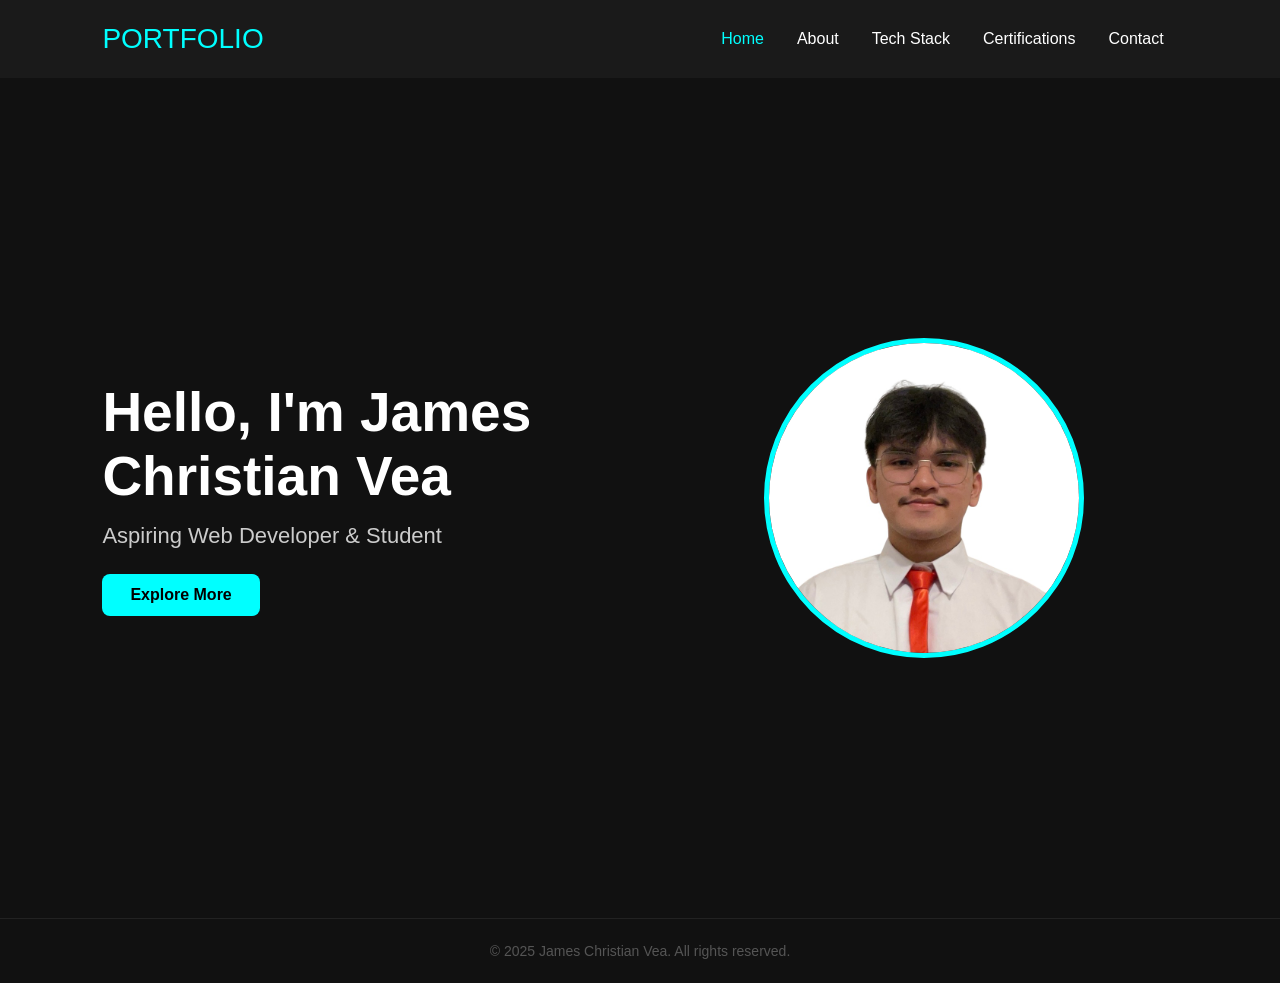
==== index.html @ eb814dc8 "css changes" ====
<!DOCTYPE html>
<html lang="en">
<head>
<meta charset="UTF-8">
<meta name="viewport" content="width=device-width, initial-scale=1.0">
<title>James Christian Vea | Home</title>
<style>
*{margin:0;padding:0;box-sizing:border-box;font-family:Arial,Helvetica,sans-serif}
body{background:#111;color:white;overflow-x:hidden}

body{animation:pageFadeIn 0.5s ease forwards}
@keyframes pageFadeIn{
  from{opacity:0;transform:translateY(24px)}
  to{opacity:1;transform:translateY(0)}
}
body.fade-out{animation:pageFadeOut 0.35s ease forwards}
@keyframes pageFadeOut{
  from{opacity:1;transform:translateY(0)}
  to{opacity:0;transform:translateY(-16px)}
}

nav{width:100%;background:#1a1a1a;padding:20px 8%;display:flex;justify-content:space-between;align-items:center;flex-wrap:wrap;position:sticky;top:0;z-index:1000}
.logo{color:cyan;font-size:28px;text-decoration:none}
nav ul{display:flex;gap:5px;list-style:none;flex-wrap:wrap}
nav ul li a{display:block;color:white;text-decoration:none;font-size:16px;padding:10px 14px;border-radius:6px;transition:color 0.3s}
nav ul li a:hover,nav ul li a.active{color:cyan}
.page{min-height:calc(100vh - 80px);padding:60px 8%}
.hero{min-height:80vh;display:flex;justify-content:center;align-items:center;gap:60px;flex-wrap:wrap}
.hero-text{flex:1;min-width:300px}
.hero-text h1{font-size:55px;margin-bottom:15px}
.hero-text p{font-size:22px;color:#ccc}
.hero-image{flex:1;display:flex;justify-content:center;min-width:300px}
.hero-image img{width:320px;max-width:100%;border-radius:50%;border:5px solid cyan;object-fit:cover}
.btn{display:inline-block;margin-top:25px;padding:12px 28px;border:none;border-radius:8px;background:cyan;color:black;font-weight:bold;font-size:16px;cursor:pointer;text-decoration:none;transition:transform 0.3s}
.btn:hover{transform:scale(1.05)}
footer{text-align:center;padding:24px 8%;font-size:14px;color:#555;border-top:1px solid #222}
@media(max-width:992px){.hero{gap:40px}.hero-text h1{font-size:45px}}
@media(max-width:768px){nav{flex-direction:column;gap:15px}nav ul{justify-content:center}.hero{text-align:center;flex-direction:column}.hero-text h1{font-size:38px}.hero-text p{font-size:18px}.hero-image img{width:250px}}
@media(max-width:480px){nav{padding:20px}.logo{font-size:22px}nav ul{gap:5px}nav ul li a{font-size:14px;padding:8px 10px}.hero-text h1{font-size:30px}.hero-text p{font-size:16px}}
#particle-bg { position: fixed; top: 0; left: 0; width: 100%; height: 100%; z-index: 0; pointer-events: none; }
nav, main, footer { position: relative; z-index: 1; }
</style>
</head>
<body>

<nav>
  <a href="index.html" class="logo">PORTFOLIO</a>
  <ul>
    <li><a href="index.html" class="active">Home</a></li>
    <li><a href="about.html">About</a></li>
    <li><a href="techstack.html">Tech Stack</a></li>
    <li><a href="certifications.html">Certifications</a></li>
    <li><a href="contacts.html">Contact</a></li>
  </ul>
</nav>

<main class="page">
  <div class="hero">
    <div class="hero-text">
      <h1>Hello, I'm James Christian Vea</h1>
      <p>Aspiring Web Developer &amp; Student</p>
      <a href="about.html" class="btn nav-link">Explore More</a>
    </div>
    <div class="hero-image">
      <img src="pogi.jpeg" alt="James Christian Vea">
    </div>
  </div>
</main>

<footer>
  <p>&copy; 2025 James Christian Vea. All rights reserved.</p>
</footer>

<script>
document.querySelectorAll('a[href]').forEach(function(link) {
  var href = link.getAttribute('href');
  if (!href || href.startsWith('#') || href.startsWith('http') || href.startsWith('mailto')) return;
  link.addEventListener('click', function(e) {
    e.preventDefault();
    document.body.classList.add('fade-out');
    setTimeout(function() { window.location.href = href; }, 350);
  });
});
</script>
<script src="background.js"></script>
</body>
</html>
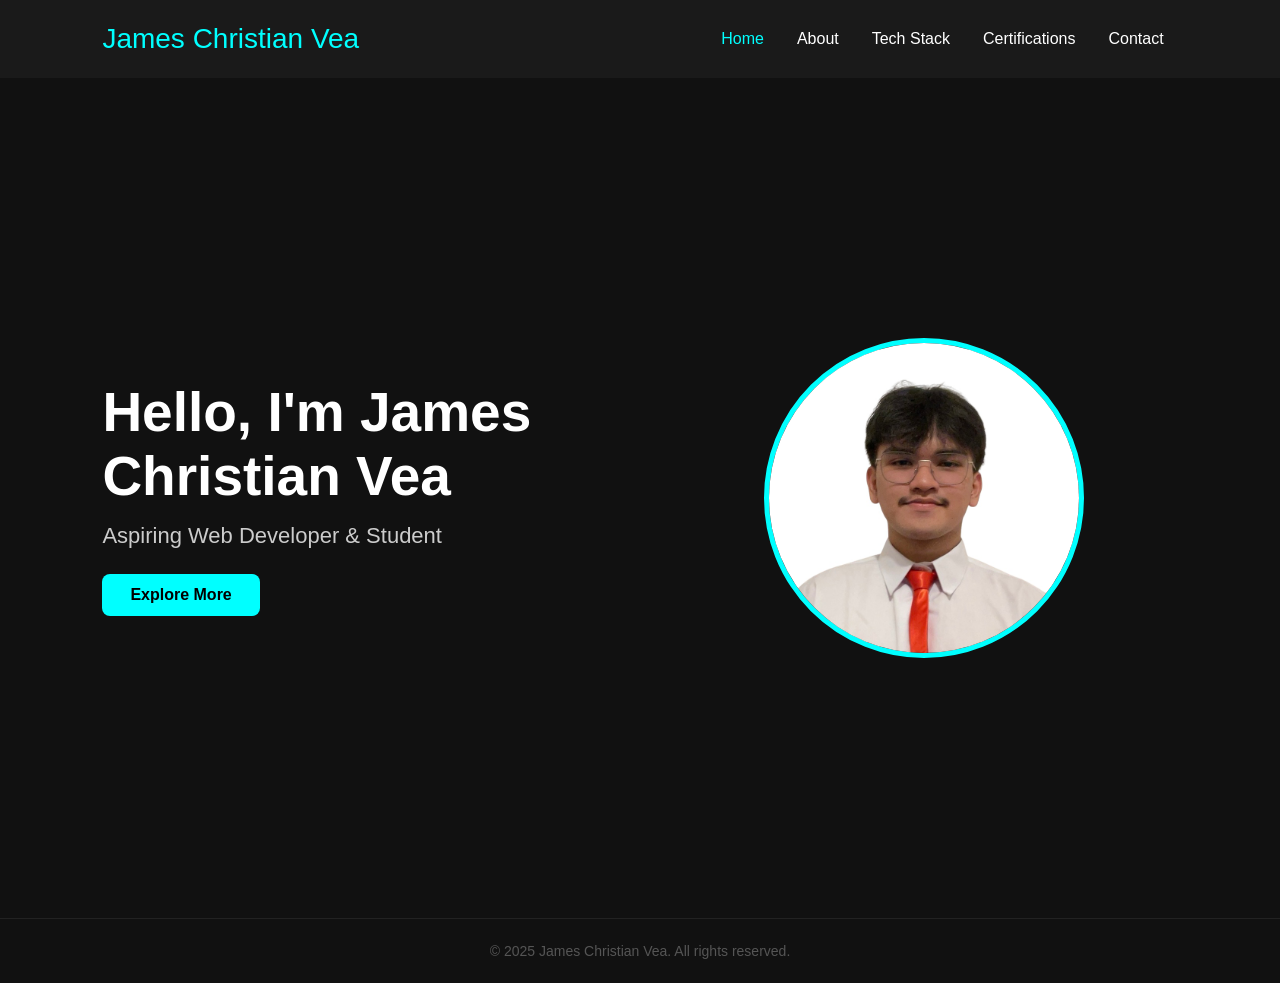
==== commit 424478be: "Logo change" ====
--- a/index.html
+++ b/index.html
@@ -44,7 +44,7 @@
 <body>
 
 <nav>
-  <a href="index.html" class="logo">PORTFOLIO</a>
+  <a href="index.html" class="logo">James Christian Vea</a>
   <ul>
     <li><a href="index.html" class="active">Home</a></li>
     <li><a href="about.html">About</a></li>
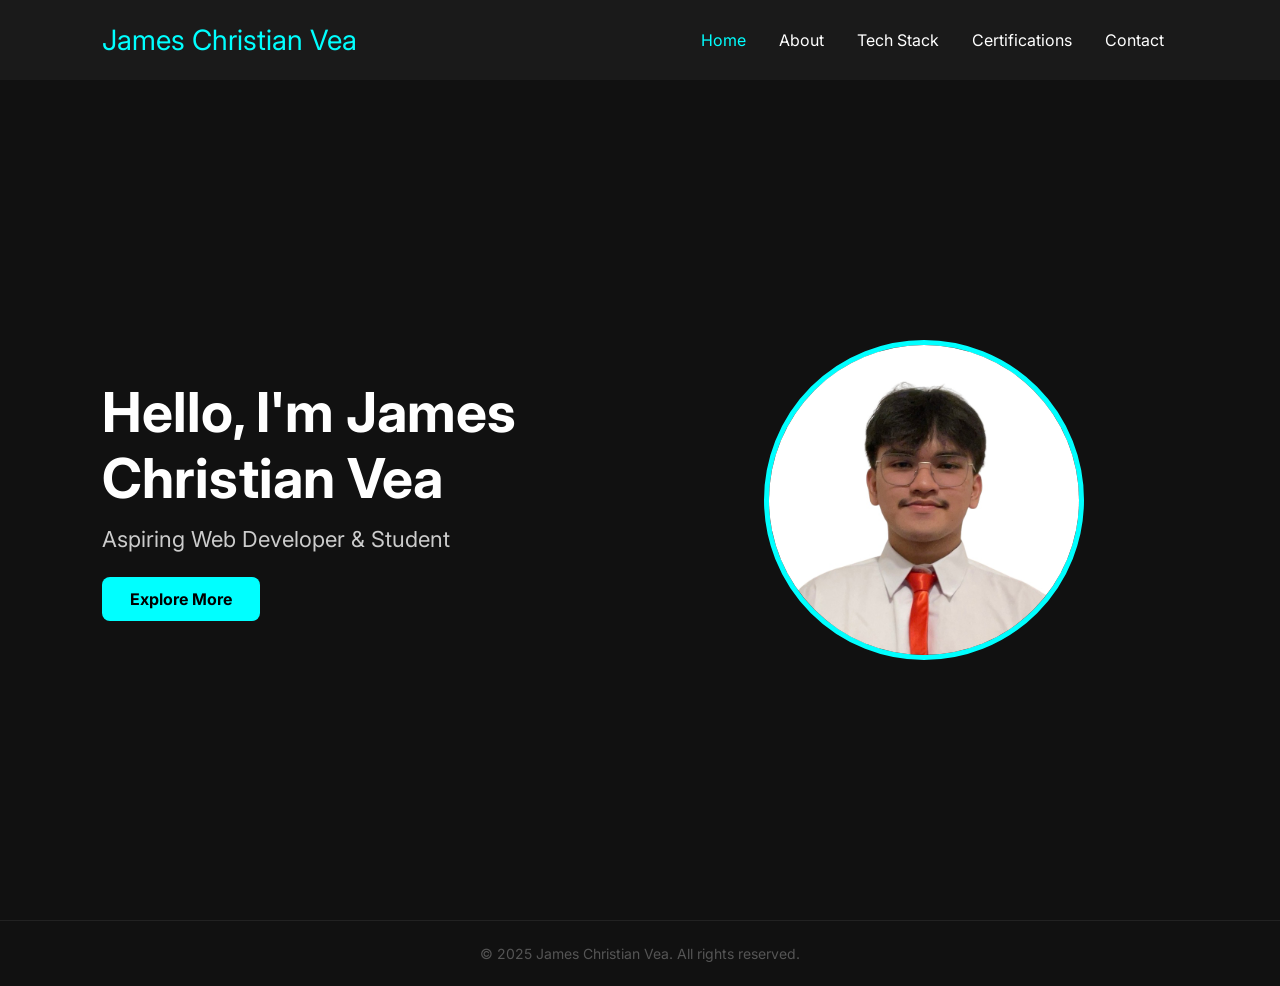
==== commit 7a7aa4aa: "changes the whole code" ====
--- a/index.html
+++ b/index.html
@@ -1,87 +1,42 @@
 <!DOCTYPE html>
 <html lang="en">
 <head>
-<meta charset="UTF-8">
-<meta name="viewport" content="width=device-width, initial-scale=1.0">
-<title>James Christian Vea | Home</title>
-<style>
-*{margin:0;padding:0;box-sizing:border-box;font-family:Arial,Helvetica,sans-serif}
-body{background:#111;color:white;overflow-x:hidden}
-
-body{animation:pageFadeIn 0.5s ease forwards}
-@keyframes pageFadeIn{
-  from{opacity:0;transform:translateY(24px)}
-  to{opacity:1;transform:translateY(0)}
-}
-body.fade-out{animation:pageFadeOut 0.35s ease forwards}
-@keyframes pageFadeOut{
-  from{opacity:1;transform:translateY(0)}
-  to{opacity:0;transform:translateY(-16px)}
-}
-
-nav{width:100%;background:#1a1a1a;padding:20px 8%;display:flex;justify-content:space-between;align-items:center;flex-wrap:wrap;position:sticky;top:0;z-index:1000}
-.logo{color:cyan;font-size:28px;text-decoration:none}
-nav ul{display:flex;gap:5px;list-style:none;flex-wrap:wrap}
-nav ul li a{display:block;color:white;text-decoration:none;font-size:16px;padding:10px 14px;border-radius:6px;transition:color 0.3s}
-nav ul li a:hover,nav ul li a.active{color:cyan}
-.page{min-height:calc(100vh - 80px);padding:60px 8%}
-.hero{min-height:80vh;display:flex;justify-content:center;align-items:center;gap:60px;flex-wrap:wrap}
-.hero-text{flex:1;min-width:300px}
-.hero-text h1{font-size:55px;margin-bottom:15px}
-.hero-text p{font-size:22px;color:#ccc}
-.hero-image{flex:1;display:flex;justify-content:center;min-width:300px}
-.hero-image img{width:320px;max-width:100%;border-radius:50%;border:5px solid cyan;object-fit:cover}
-.btn{display:inline-block;margin-top:25px;padding:12px 28px;border:none;border-radius:8px;background:cyan;color:black;font-weight:bold;font-size:16px;cursor:pointer;text-decoration:none;transition:transform 0.3s}
-.btn:hover{transform:scale(1.05)}
-footer{text-align:center;padding:24px 8%;font-size:14px;color:#555;border-top:1px solid #222}
-@media(max-width:992px){.hero{gap:40px}.hero-text h1{font-size:45px}}
-@media(max-width:768px){nav{flex-direction:column;gap:15px}nav ul{justify-content:center}.hero{text-align:center;flex-direction:column}.hero-text h1{font-size:38px}.hero-text p{font-size:18px}.hero-image img{width:250px}}
-@media(max-width:480px){nav{padding:20px}.logo{font-size:22px}nav ul{gap:5px}nav ul li a{font-size:14px;padding:8px 10px}.hero-text h1{font-size:30px}.hero-text p{font-size:16px}}
-#particle-bg { position: fixed; top: 0; left: 0; width: 100%; height: 100%; z-index: 0; pointer-events: none; }
-nav, main, footer { position: relative; z-index: 1; }
-</style>
+    <meta charset="UTF-8">
+    <meta name="viewport" content="width=device-width, initial-scale=1.0">
+    <title>James Christian Vea | Home</title>
+    <link rel="stylesheet" href="index.css">
 </head>
 <body>
 
 <nav>
-  <a href="index.html" class="logo">James Christian Vea</a>
-  <ul>
-    <li><a href="index.html" class="active">Home</a></li>
-    <li><a href="about.html">About</a></li>
-    <li><a href="techstack.html">Tech Stack</a></li>
-    <li><a href="certifications.html">Certifications</a></li>
-    <li><a href="contacts.html">Contact</a></li>
-  </ul>
+    <a href="index.html" class="logo">James Christian Vea</a>
+    <ul>
+        <li><a href="index.html" class="active">Home</a></li>
+        <li><a href="about.html">About</a></li>
+        <li><a href="techstack.html">Tech Stack</a></li>
+        <li><a href="certifications.html">Certifications</a></li>
+        <li><a href="contacts.html">Contact</a></li>
+    </ul>
 </nav>
 
 <main class="page">
-  <div class="hero">
-    <div class="hero-text">
-      <h1>Hello, I'm James Christian Vea</h1>
-      <p>Aspiring Web Developer &amp; Student</p>
-      <a href="about.html" class="btn nav-link">Explore More</a>
+    <div class="hero">
+        <div class="hero-text">
+            <h1>Hello, I'm James Christian Vea</h1>
+            <p>Aspiring Web Developer &amp; Student</p>
+            <a href="about.html" class="btn">Explore More</a>
+        </div>
+        <div class="hero-image">
+            <img src="pogi.jpeg" alt="James Christian Vea">
+        </div>
     </div>
-    <div class="hero-image">
-      <img src="pogi.jpeg" alt="James Christian Vea">
-    </div>
-  </div>
 </main>
 
 <footer>
-  <p>&copy; 2025 James Christian Vea. All rights reserved.</p>
+    <p>&copy; 2025 James Christian Vea. All rights reserved.</p>
 </footer>
 
-<script>
-document.querySelectorAll('a[href]').forEach(function(link) {
-  var href = link.getAttribute('href');
-  if (!href || href.startsWith('#') || href.startsWith('http') || href.startsWith('mailto')) return;
-  link.addEventListener('click', function(e) {
-    e.preventDefault();
-    document.body.classList.add('fade-out');
-    setTimeout(function() { window.location.href = href; }, 350);
-  });
-});
-</script>
 <script src="background.js"></script>
+<script src="main.js"></script>
 </body>
 </html>
--- a/index.css
+++ b/index.css
@@ -0,0 +1,416 @@
+@import url('https://fonts.googleapis.com/css2?family=Inter:wght@400;700&display=swap');
+
+* {
+    margin: 0;
+    padding: 0;
+    box-sizing: border-box;
+    font-family: 'Inter', Arial, Helvetica, sans-serif;
+}
+
+body {
+    background: #111;
+    color: white;
+    overflow-x: hidden;
+    animation: pageFadeIn 0.5s ease forwards;
+}
+
+@keyframes pageFadeIn {
+    from { opacity: 0; transform: translateY(24px); }
+    to   { opacity: 1; transform: translateY(0); }
+}
+
+body.fade-out {
+    animation: pageFadeOut 0.35s ease forwards;
+}
+
+@keyframes pageFadeOut {
+    from { opacity: 1; transform: translateY(0); }
+    to   { opacity: 0; transform: translateY(-16px); }
+}
+
+#particle-bg {
+    position: fixed;
+    top: 0;
+    left: 0;
+    width: 100%;
+    height: 100%;
+    z-index: 0;
+    pointer-events: none;
+}
+
+nav,
+main,
+footer {
+    position: relative;
+    z-index: 1;
+}
+
+nav {
+    width: 100%;
+    background: #1a1a1a;
+    padding: 20px 8%;
+    display: flex;
+    justify-content: space-between;
+    align-items: center;
+    flex-wrap: wrap;
+    position: sticky;
+    top: 0;
+    z-index: 1000;
+}
+
+.logo {
+    color: cyan;
+    font-size: 28px;
+    text-decoration: none;
+}
+
+nav ul {
+    display: flex;
+    gap: 5px;
+    list-style: none;
+    flex-wrap: wrap;
+}
+
+nav ul li a {
+    display: block;
+    color: white;
+    text-decoration: none;
+    font-size: 16px;
+    padding: 10px 14px;
+    border-radius: 6px;
+    transition: color 0.3s;
+}
+
+nav ul li a:hover,
+nav ul li a.active {
+    color: cyan;
+}
+
+.page {
+    min-height: calc(100vh - 80px);
+    padding: 60px 8%;
+}
+
+/* ── Hero (Home) ── */
+.hero {
+    min-height: 80vh;
+    display: flex;
+    justify-content: center;
+    align-items: center;
+    gap: 60px;
+    flex-wrap: wrap;
+}
+
+.hero-text {
+    flex: 1;
+    min-width: 300px;
+}
+
+.hero-text h1 {
+    font-size: 55px;
+    margin-bottom: 15px;
+}
+
+.hero-text p {
+    font-size: 22px;
+    color: #ccc;
+}
+
+.hero-image {
+    flex: 1;
+    display: flex;
+    justify-content: center;
+    min-width: 300px;
+}
+
+.hero-image img {
+    width: 320px;
+    max-width: 100%;
+    border-radius: 50%;
+    border: 5px solid cyan;
+    object-fit: cover;
+}
+
+/* ── Page content ── */
+.page-content {
+    text-align: center;
+    max-width: 900px;
+    margin: 0 auto;
+}
+
+.page-content h1 {
+    color: cyan;
+    margin-bottom: 30px;
+    font-size: 45px;
+}
+
+.page-content > p {
+    font-size: 20px;
+    line-height: 1.8;
+    color: #ccc;
+}
+
+.page-content > p + p {
+    margin-top: 20px;
+}
+
+/* ── Button ── */
+.btn {
+    display: inline-block;
+    margin-top: 25px;
+    padding: 12px 28px;
+    border: none;
+    border-radius: 8px;
+    background: cyan;
+    color: black;
+    font-weight: bold;
+    font-size: 16px;
+    cursor: pointer;
+    text-decoration: none;
+    transition: transform 0.3s;
+}
+
+.btn:hover {
+    transform: scale(1.05);
+}
+
+/* ── Tech Stack ── */
+.skills-container {
+    display: flex;
+    justify-content: center;
+    gap: 20px;
+    flex-wrap: wrap;
+    margin-top: 40px;
+}
+
+.skill-card {
+    background: #1f1f1f;
+    display: flex;
+    flex-direction: column;
+    align-items: center;
+    gap: 12px;
+    padding: 28px 32px;
+    border-radius: 10px;
+    min-width: 120px;
+    transition: transform 0.3s;
+    opacity: 0;
+    animation: cardIn 0.4s ease forwards;
+}
+
+.skill-card:hover {
+    transform: translateY(-10px);
+}
+
+.skill-card i {
+    font-size: 56px;
+    line-height: 1;
+}
+
+.skill-card span {
+    font-size: 14px;
+    font-weight: bold;
+    color: #ccc;
+    letter-spacing: 0.5px;
+}
+
+.skill-card:nth-child(1)  { animation-delay: 0.05s; }
+.skill-card:nth-child(2)  { animation-delay: 0.10s; }
+.skill-card:nth-child(3)  { animation-delay: 0.15s; }
+.skill-card:nth-child(4)  { animation-delay: 0.20s; }
+.skill-card:nth-child(5)  { animation-delay: 0.25s; }
+.skill-card:nth-child(6)  { animation-delay: 0.30s; }
+.skill-card:nth-child(7)  { animation-delay: 0.35s; }
+.skill-card:nth-child(8)  { animation-delay: 0.40s; }
+.skill-card:nth-child(9)  { animation-delay: 0.45s; }
+.skill-card:nth-child(10) { animation-delay: 0.50s; }
+
+@keyframes cardIn {
+    from { opacity: 0; transform: translateY(20px) scale(0.95); }
+    to   { opacity: 1; transform: translateY(0)    scale(1);    }
+}
+
+.cert-container {
+    display: flex;
+    justify-content: center;
+    gap: 30px;
+    flex-wrap: wrap;
+    margin-top: 40px;
+}
+
+.cert-card {
+    background: #1f1f1f;
+    width: 300px;
+    max-width: 100%;
+    padding: 20px;
+    border-radius: 10px;
+    transition: transform 0.3s;
+    opacity: 0;
+    animation: cardIn 0.4s ease forwards;
+}
+
+.cert-card:hover {
+    transform: translateY(-10px);
+}
+
+.cert-card:nth-child(1) { animation-delay: 0.1s; }
+.cert-card:nth-child(2) { animation-delay: 0.2s; }
+.cert-card:nth-child(3) { animation-delay: 0.3s; }
+.cert-card:nth-child(4) { animation-delay: 0.4s; }
+
+.cert-card img {
+    width: 100%;
+    height: auto;
+    object-fit: contain;
+    border-radius: 10px;
+    cursor: zoom-in;
+    transition: transform 0.3s;
+    display: block;
+}
+
+.cert-card img:hover {
+    transform: scale(1.03);
+}
+
+.cert-card h3 {
+    margin-top: 15px;
+}
+
+.cert-card h3 a {
+    color: cyan;
+    text-decoration: none;
+    transition: color 0.2s;
+}
+
+.cert-card h3 a:hover {
+    text-decoration: underline;
+    color: white;
+}
+
+#lightbox {
+    position: fixed;
+    inset: 0;
+    background: rgba(0, 0, 0, 0.93);
+    z-index: 9999;
+    display: flex;
+    justify-content: center;
+    align-items: center;
+    cursor: zoom-out;
+    opacity: 0;
+    visibility: hidden;
+    transition: opacity 0.25s ease, visibility 0.25s ease;
+}
+
+#lightbox.open {
+    opacity: 1;
+    visibility: visible;
+}
+
+#lightbox-img {
+    max-width: 90vw;
+    max-height: 85vh;
+    border-radius: 10px;
+    border: 3px solid cyan;
+    cursor: default;
+    transform: scale(0.8);
+    transition: transform 0.3s ease;
+    display: block;
+}
+
+#lightbox.open #lightbox-img {
+    transform: scale(1);
+}
+
+#lightbox-close {
+    position: fixed;
+    top: 18px;
+    right: 28px;
+    font-size: 44px;
+    color: white;
+    cursor: pointer;
+    line-height: 1;
+    transition: color 0.2s, transform 0.2s;
+    user-select: none;
+    z-index: 10000;
+}
+
+#lightbox-close:hover {
+    color: cyan;
+    transform: scale(1.2);
+}
+
+.contact-list {
+    list-style: none;
+    margin-top: 30px;
+    display: flex;
+    flex-direction: column;
+    gap: 18px;
+    align-items: center;
+}
+
+.contact-list li a {
+    display: inline-flex;
+    align-items: center;
+    gap: 10px;
+    color: cyan;
+    text-decoration: none;
+    font-size: 20px;
+    transition: color 0.2s;
+}
+
+.contact-list li a:hover {
+    text-decoration: underline;
+    color: white;
+}
+
+.contact-list li a img {
+    width: 24px;
+    height: 24px;
+    filter: invert(1);
+}
+
+footer {
+    text-align: center;
+    padding: 24px 8%;
+    font-size: 14px;
+    color: #555;
+    border-top: 1px solid #222;
+}
+
+@keyframes fadeIn {
+    from { opacity: 0; }
+    to   { opacity: 1; }
+}
+
+@keyframes zoomIn {
+    from { transform: scale(0.75); opacity: 0; }
+    to   { transform: scale(1);    opacity: 1; }
+}
+
+@media (max-width: 992px) {
+    .hero { gap: 40px; }
+    .hero-text h1 { font-size: 45px; }
+}
+
+@media (max-width: 768px) {
+    nav { flex-direction: column; gap: 15px; }
+    nav ul { justify-content: center; }
+    .hero { text-align: center; flex-direction: column; }
+    .hero-text h1 { font-size: 38px; }
+    .hero-text p  { font-size: 18px; }
+    .page-content h1 { font-size: 35px; }
+    .page-content > p { font-size: 18px; }
+    .hero-image img  { width: 250px; }
+}
+
+@media (max-width: 480px) {
+    nav { padding: 20px; }
+    .logo { font-size: 22px; }
+    nav ul { gap: 5px; }
+    nav ul li a { font-size: 14px; padding: 8px 10px; }
+    .hero-text h1 { font-size: 30px; }
+    .hero-text p  { font-size: 16px; }
+    .page-content h1 { font-size: 28px; }
+    .skill-card { width: 100%; }
+    .skill-card i { font-size: 44px; }
+    .cert-card { width: 100%; }
+}
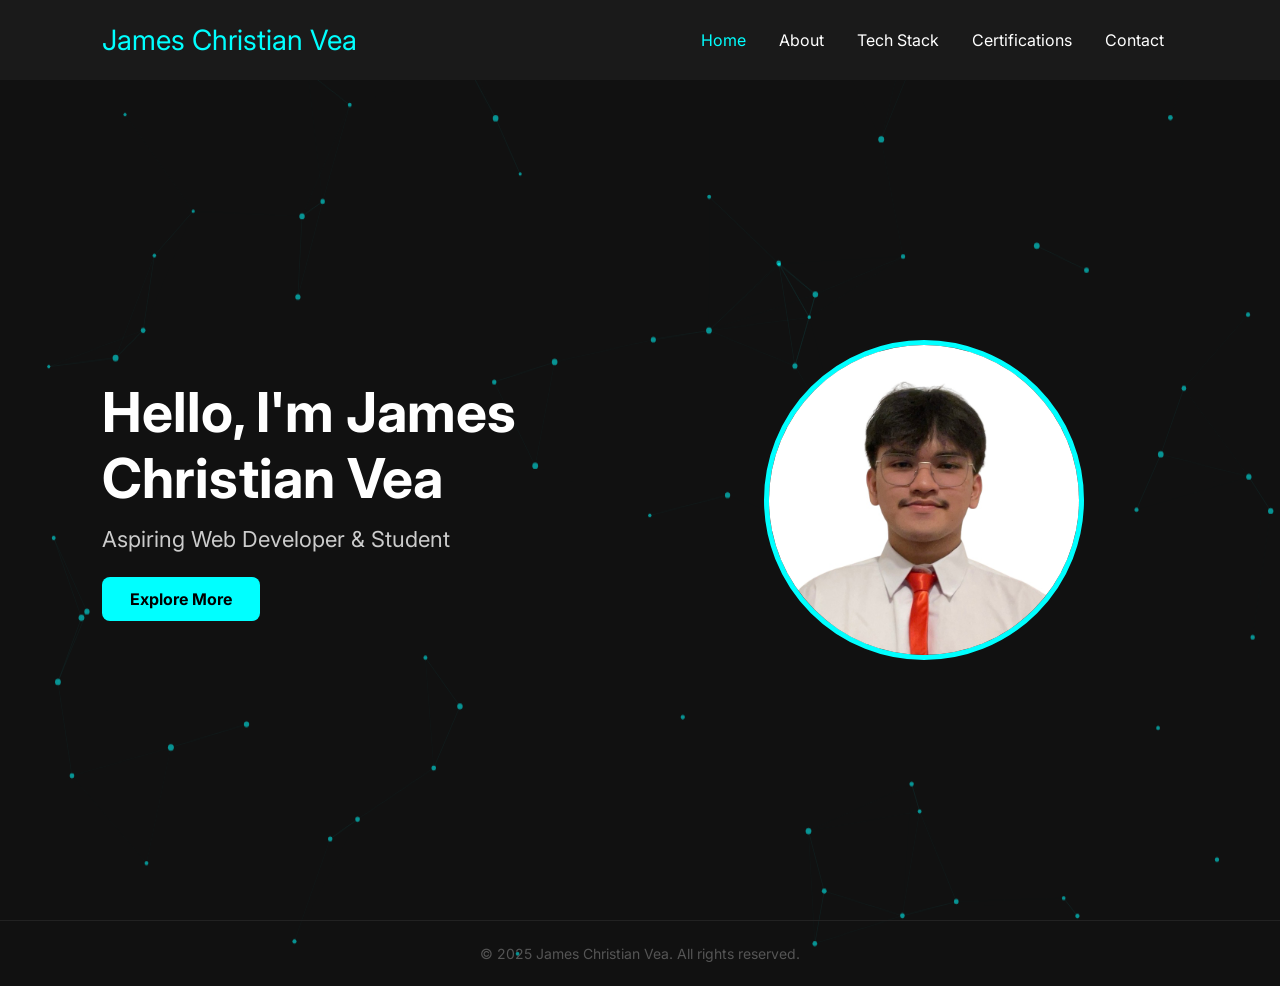
==== commit a7e3b0ab: "rename background.js to index.js" ====
--- a/index.html
+++ b/index.html
@@ -36,7 +36,7 @@
     <p>&copy; 2025 James Christian Vea. All rights reserved.</p>
 </footer>
 
-<script src="background.js"></script>
+<script src="index.js"></script>
 <script src="main.js"></script>
 </body>
 </html>
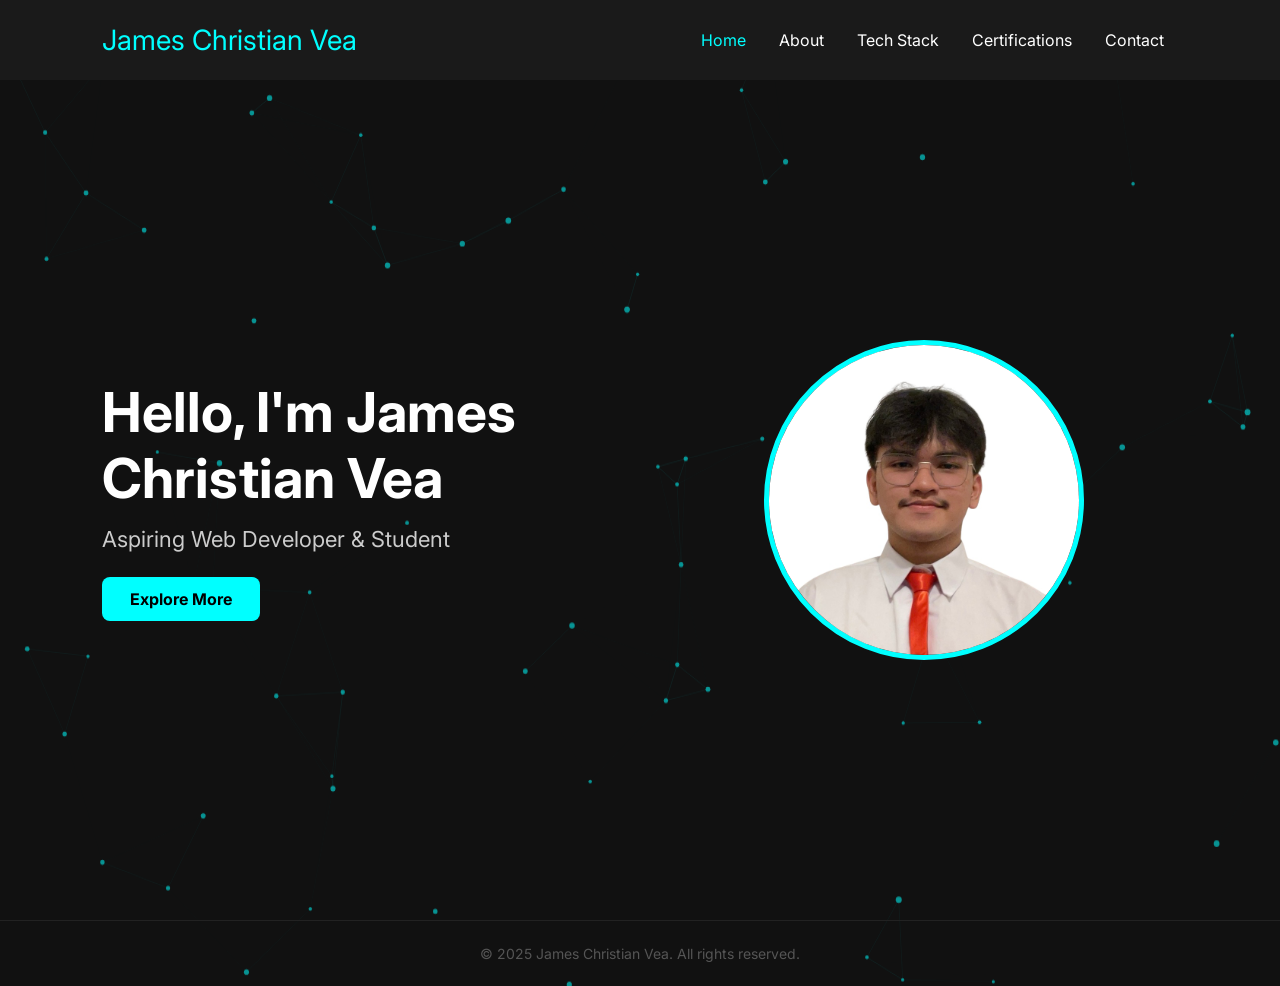
==== commit 4854a6aa: "renamed the index.js to background.js" ====
--- a/index.html
+++ b/index.html
@@ -36,7 +36,7 @@
     <p>&copy; 2025 James Christian Vea. All rights reserved.</p>
 </footer>
 
-<script src="index.js"></script>
+<script src="background.js"></script>
 <script src="main.js"></script>
 </body>
 </html>
--- a/index.css
+++ b/index.css
@@ -91,7 +91,6 @@
     padding: 60px 8%;
 }
 
-/* ── Hero (Home) ── */
 .hero {
     min-height: 80vh;
     display: flex;
@@ -131,7 +130,6 @@
     object-fit: cover;
 }
 
-/* ── Page content ── */
 .page-content {
     text-align: center;
     max-width: 900px;
@@ -154,7 +152,6 @@
     margin-top: 20px;
 }
 
-/* ── Button ── */
 .btn {
     display: inline-block;
     margin-top: 25px;
@@ -174,7 +171,6 @@
     transform: scale(1.05);
 }
 
-/* ── Tech Stack ── */
 .skills-container {
     display: flex;
     justify-content: center;
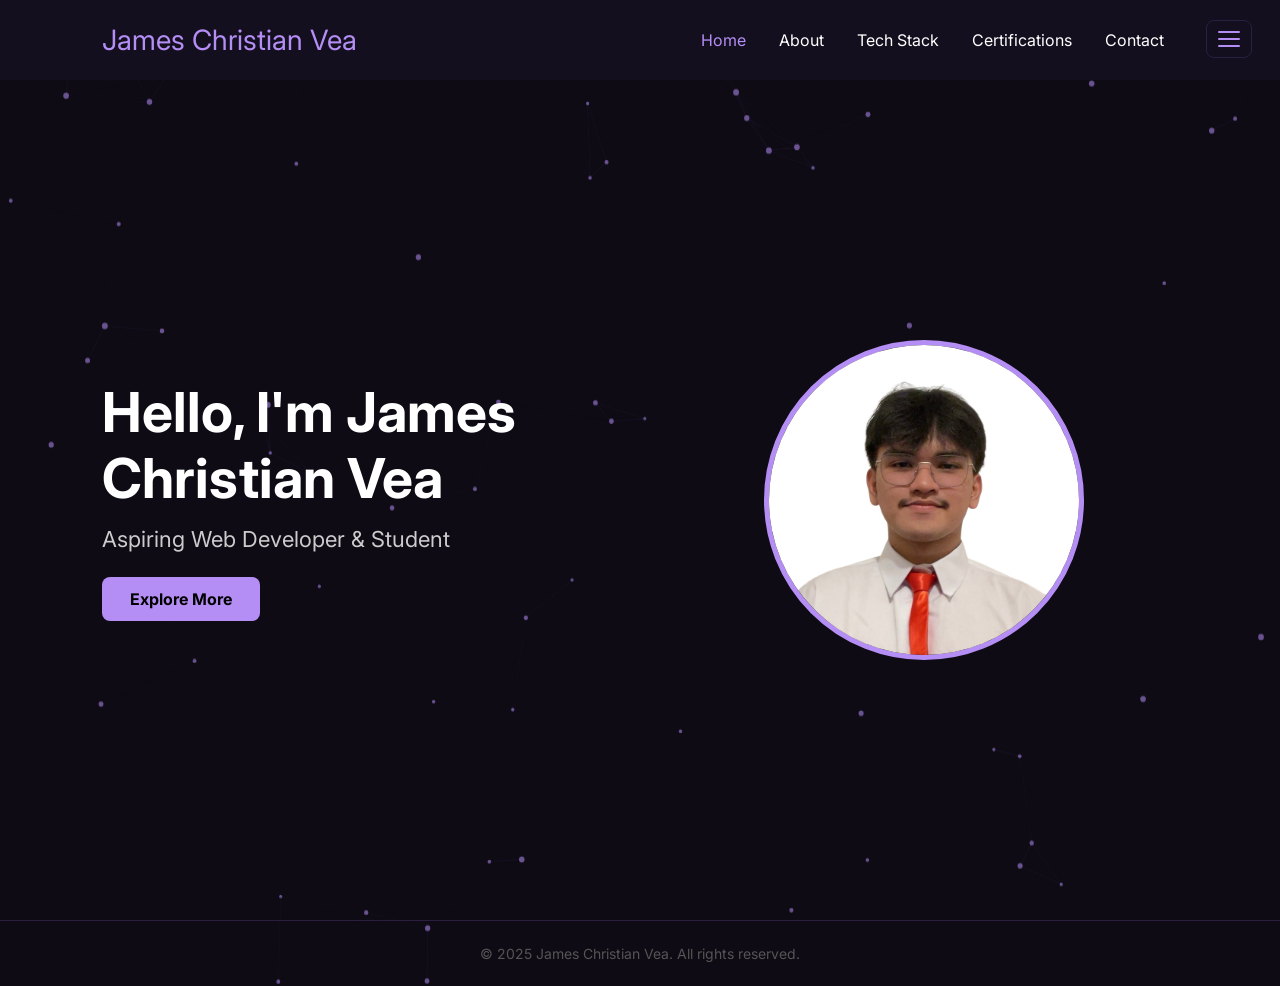
==== commit b7663096: "hamburger added" ====
--- a/index.html
+++ b/index.html
@@ -36,6 +36,21 @@
     <p>&copy; 2025 James Christian Vea. All rights reserved.</p>
 </footer>
 
+<button class="hamburger" id="hamburger" aria-label="Toggle menu">
+    <span></span><span></span><span></span>
+</button>
+
+<div class="drawer" id="drawer">
+    <ul>
+        <li><a href="index.html">Home</a></li>
+        <li><a href="about.html">About</a></li>
+        <li><a href="techstack.html">Tech Stack</a></li>
+        <li><a href="certifications.html">Certifications</a></li>
+        <li><a href="contacts.html">Contact</a></li>
+    </ul>
+</div>
+<div class="drawer-overlay" id="drawer-overlay"></div>
+
 <script src="background.js"></script>
 <script src="main.js"></script>
 </body>
--- a/index.css
+++ b/index.css
@@ -8,7 +8,7 @@
 }
 
 body {
-    background: #111;
+    background: #0e0b14;
     color: white;
     overflow-x: hidden;
     animation: pageFadeIn 0.5s ease forwards;
@@ -47,7 +47,7 @@
 
 nav {
     width: 100%;
-    background: #1a1a1a;
+    background: #130f1e;
     padding: 20px 8%;
     display: flex;
     justify-content: space-between;
@@ -58,8 +58,34 @@
     z-index: 1000;
 }
 
+/* Hamburger button */
+.hamburger {
+    display: none;
+    flex-direction: column;
+    justify-content: center;
+    gap: 5px;
+    background: none;
+    border: none;
+    cursor: pointer;
+    padding: 6px;
+    z-index: 1001;
+}
+
+.hamburger span {
+    display: block;
+    width: 24px;
+    height: 2px;
+    background: #b48ef5;
+    border-radius: 2px;
+    transition: transform 0.3s ease, opacity 0.3s ease;
+}
+
+.hamburger.open span:nth-child(1) { transform: translateY(7px) rotate(45deg); }
+.hamburger.open span:nth-child(2) { opacity: 0; }
+.hamburger.open span:nth-child(3) { transform: translateY(-7px) rotate(-45deg); }
+
 .logo {
-    color: cyan;
+    color: #b48ef5;
     font-size: 28px;
     text-decoration: none;
 }
@@ -83,7 +109,7 @@
 
 nav ul li a:hover,
 nav ul li a.active {
-    color: cyan;
+    color: #b48ef5;
 }
 
 .page {
@@ -126,7 +152,7 @@
     width: 320px;
     max-width: 100%;
     border-radius: 50%;
-    border: 5px solid cyan;
+    border: 5px solid #b48ef5;
     object-fit: cover;
 }
 
@@ -137,7 +163,7 @@
 }
 
 .page-content h1 {
-    color: cyan;
+    color: #b48ef5;
     margin-bottom: 30px;
     font-size: 45px;
 }
@@ -158,7 +184,7 @@
     padding: 12px 28px;
     border: none;
     border-radius: 8px;
-    background: cyan;
+    background: #b48ef5;
     color: black;
     font-weight: bold;
     font-size: 16px;
@@ -180,7 +206,7 @@
 }
 
 .skill-card {
-    background: #1f1f1f;
+    background: #17112a;
     display: flex;
     flex-direction: column;
     align-items: center;
@@ -234,7 +260,7 @@
 }
 
 .cert-card {
-    background: #1f1f1f;
+    background: #17112a;
     width: 300px;
     max-width: 100%;
     padding: 20px;
@@ -272,7 +298,7 @@
 }
 
 .cert-card h3 a {
-    color: cyan;
+    color: #b48ef5;
     text-decoration: none;
     transition: color 0.2s;
 }
@@ -305,7 +331,7 @@
     max-width: 90vw;
     max-height: 85vh;
     border-radius: 10px;
-    border: 3px solid cyan;
+    border: 3px solid #b48ef5;
     cursor: default;
     transform: scale(0.8);
     transition: transform 0.3s ease;
@@ -330,7 +356,7 @@
 }
 
 #lightbox-close:hover {
-    color: cyan;
+    color: #b48ef5;
     transform: scale(1.2);
 }
 
@@ -347,7 +373,7 @@
     display: inline-flex;
     align-items: center;
     gap: 10px;
-    color: cyan;
+    color: #b48ef5;
     text-decoration: none;
     font-size: 20px;
     transition: color 0.2s;
@@ -369,7 +395,7 @@
     padding: 24px 8%;
     font-size: 14px;
     color: #555;
-    border-top: 1px solid #222;
+    border-top: 1px solid #2a1f40;
 }
 
 @keyframes fadeIn {
@@ -388,8 +414,24 @@
 }
 
 @media (max-width: 768px) {
-    nav { flex-direction: column; gap: 15px; }
-    nav ul { justify-content: center; }
+    .hamburger { display: flex; }
+
+    nav ul {
+        display: none;
+        flex-direction: column;
+        width: 100%;
+        gap: 4px;
+        padding: 10px 0 4px;
+    }
+
+    nav ul.nav-open {
+        display: flex;
+    }
+
+    nav ul li a {
+        padding: 10px 16px;
+    }
+
     .hero { text-align: center; flex-direction: column; }
     .hero-text h1 { font-size: 38px; }
     .hero-text p  { font-size: 18px; }
@@ -401,7 +443,6 @@
 @media (max-width: 480px) {
     nav { padding: 20px; }
     .logo { font-size: 22px; }
-    nav ul { gap: 5px; }
     nav ul li a { font-size: 14px; padding: 8px 10px; }
     .hero-text h1 { font-size: 30px; }
     .hero-text p  { font-size: 16px; }
@@ -409,4 +450,87 @@
     .skill-card { width: 100%; }
     .skill-card i { font-size: 44px; }
     .cert-card { width: 100%; }
+}
+/* ── Hamburger button (fixed top-right) ── */
+.hamburger {
+    position: fixed;
+    top: 20px;
+    right: 28px;
+    z-index: 9998;
+    display: flex;
+    flex-direction: column;
+    justify-content: center;
+    gap: 5px;
+    background: #130f1e;
+    border: 1px solid #2a1f40;
+    border-radius: 8px;
+    padding: 10px 11px;
+    cursor: pointer;
+}
+
+.hamburger span {
+    display: block;
+    width: 22px;
+    height: 2px;
+    background: #b48ef5;
+    border-radius: 2px;
+    transition: transform 0.3s ease, opacity 0.3s ease;
+}
+
+.hamburger.open span:nth-child(1) { transform: translateY(7px) rotate(45deg); }
+.hamburger.open span:nth-child(2) { opacity: 0; }
+.hamburger.open span:nth-child(3) { transform: translateY(-7px) rotate(-45deg); }
+
+/* ── Slide-in drawer ── */
+.drawer {
+    position: fixed;
+    top: 0;
+    right: -260px;
+    width: 240px;
+    height: 100%;
+    background: #130f1e;
+    border-left: 1px solid #2a1f40;
+    z-index: 9997;
+    padding: 80px 24px 40px;
+    transition: right 0.3s ease;
+}
+
+.drawer.open {
+    right: 0;
+}
+
+.drawer ul {
+    list-style: none;
+    display: flex;
+    flex-direction: column;
+    gap: 8px;
+}
+
+.drawer ul li a {
+    display: block;
+    color: white;
+    text-decoration: none;
+    font-size: 18px;
+    padding: 10px 14px;
+    border-radius: 8px;
+    transition: color 0.2s, background 0.2s;
+}
+
+.drawer ul li a:hover,
+.drawer ul li a.active {
+    color: #b48ef5;
+    background: #1e1530;
+}
+
+/* ── Overlay ── */
+.drawer-overlay {
+    display: none;
+    position: fixed;
+    inset: 0;
+    background: rgba(0,0,0,0.5);
+    z-index: 9996;
+}
+
+.drawer-overlay.open {
+    display: block;
 }
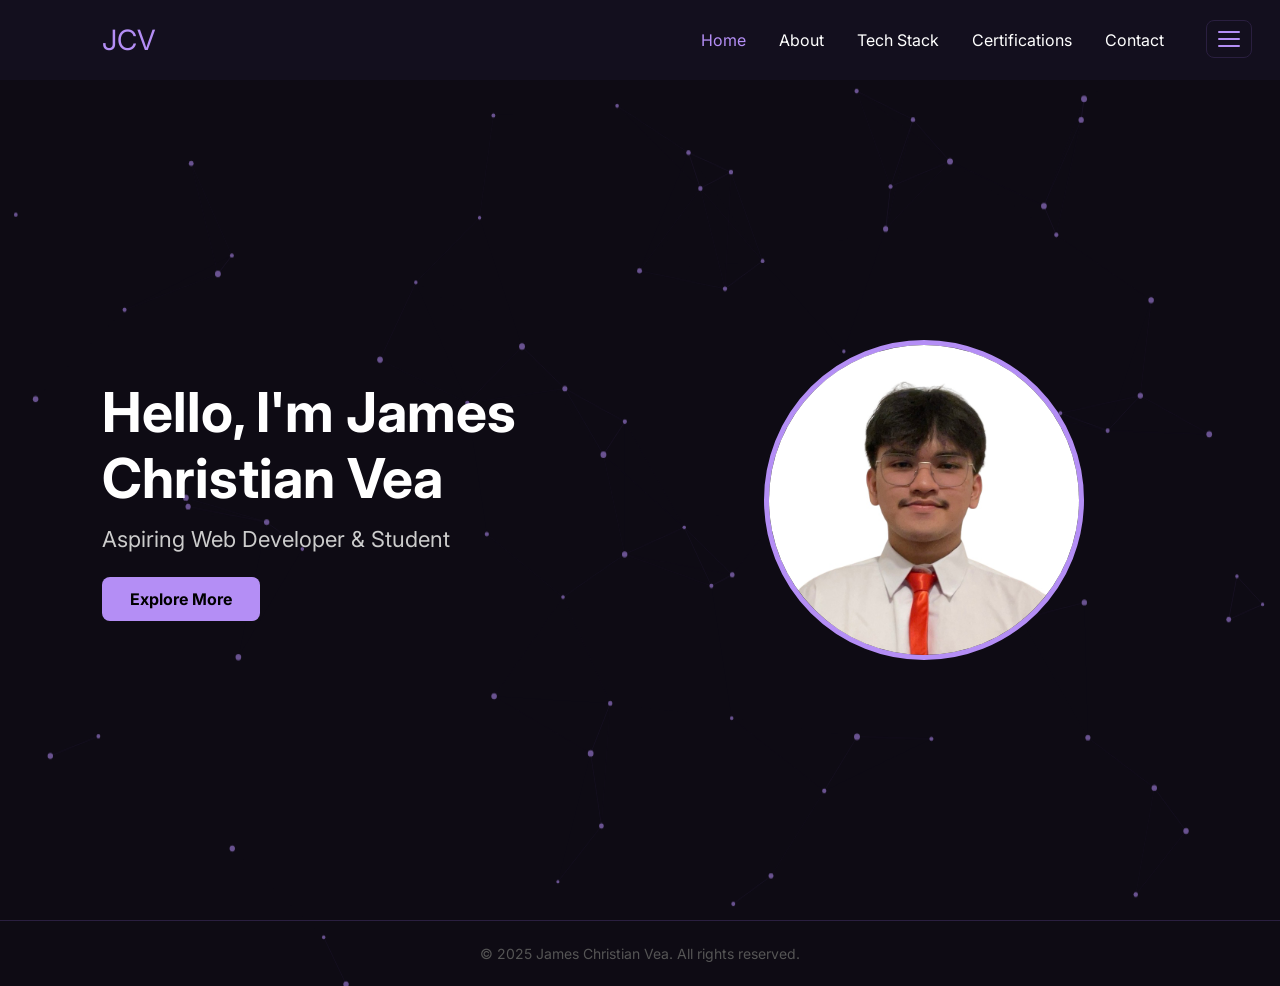
==== commit d8431ea9: "logo changes" ====
--- a/index.html
+++ b/index.html
@@ -9,7 +9,7 @@
 <body>
 
 <nav>
-    <a href="index.html" class="logo">James Christian Vea</a>
+    <a href="index.html" class="logo">JCV</a>
     <ul>
         <li><a href="index.html" class="active">Home</a></li>
         <li><a href="about.html">About</a></li>
--- a/index.css
+++ b/index.css
@@ -58,7 +58,6 @@
     z-index: 1000;
 }
 
-/* Hamburger button */
 .hamburger {
     display: none;
     flex-direction: column;
@@ -245,6 +244,8 @@
 .skill-card:nth-child(8)  { animation-delay: 0.40s; }
 .skill-card:nth-child(9)  { animation-delay: 0.45s; }
 .skill-card:nth-child(10) { animation-delay: 0.50s; }
+.skill-card:nth-child(11) { animation-delay: 0.55s; }
+.skill-card:nth-child(12) { animation-delay: 0.60s; }
 
 @keyframes cardIn {
     from { opacity: 0; transform: translateY(20px) scale(0.95); }
@@ -451,7 +452,6 @@
     .skill-card i { font-size: 44px; }
     .cert-card { width: 100%; }
 }
-/* ── Hamburger button (fixed top-right) ── */
 .hamburger {
     position: fixed;
     top: 20px;
@@ -481,7 +481,6 @@
 .hamburger.open span:nth-child(2) { opacity: 0; }
 .hamburger.open span:nth-child(3) { transform: translateY(-7px) rotate(-45deg); }
 
-/* ── Slide-in drawer ── */
 .drawer {
     position: fixed;
     top: 0;
@@ -522,7 +521,6 @@
     background: #1e1530;
 }
 
-/* ── Overlay ── */
 .drawer-overlay {
     display: none;
     position: fixed;
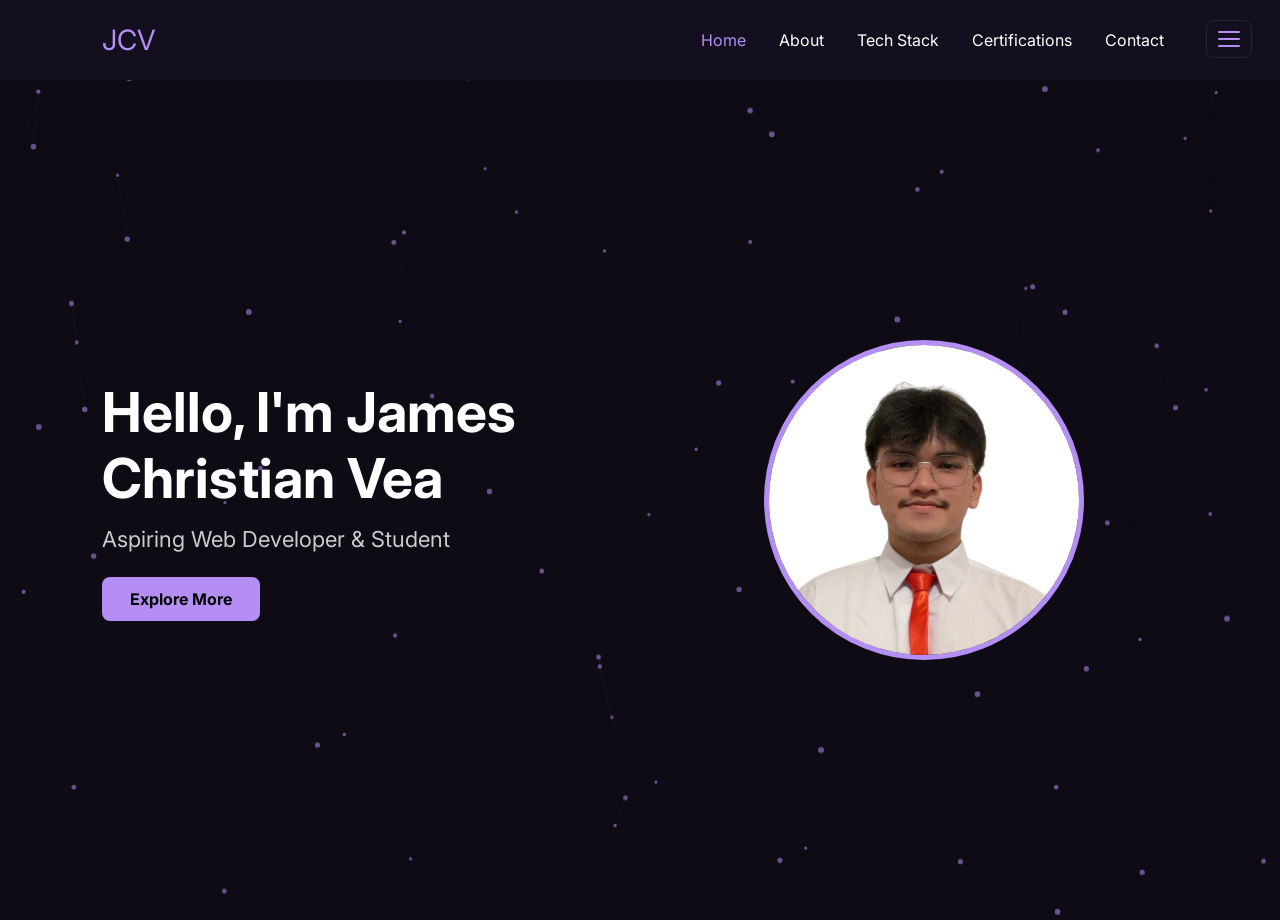
==== commit 071d8aae: "remove footer" ====
--- a/index.html
+++ b/index.html
@@ -32,9 +32,6 @@
     </div>
 </main>
 
-<footer>
-    <p>&copy; 2025 James Christian Vea. All rights reserved.</p>
-</footer>
 
 <button class="hamburger" id="hamburger" aria-label="Toggle menu">
     <span></span><span></span><span></span>
